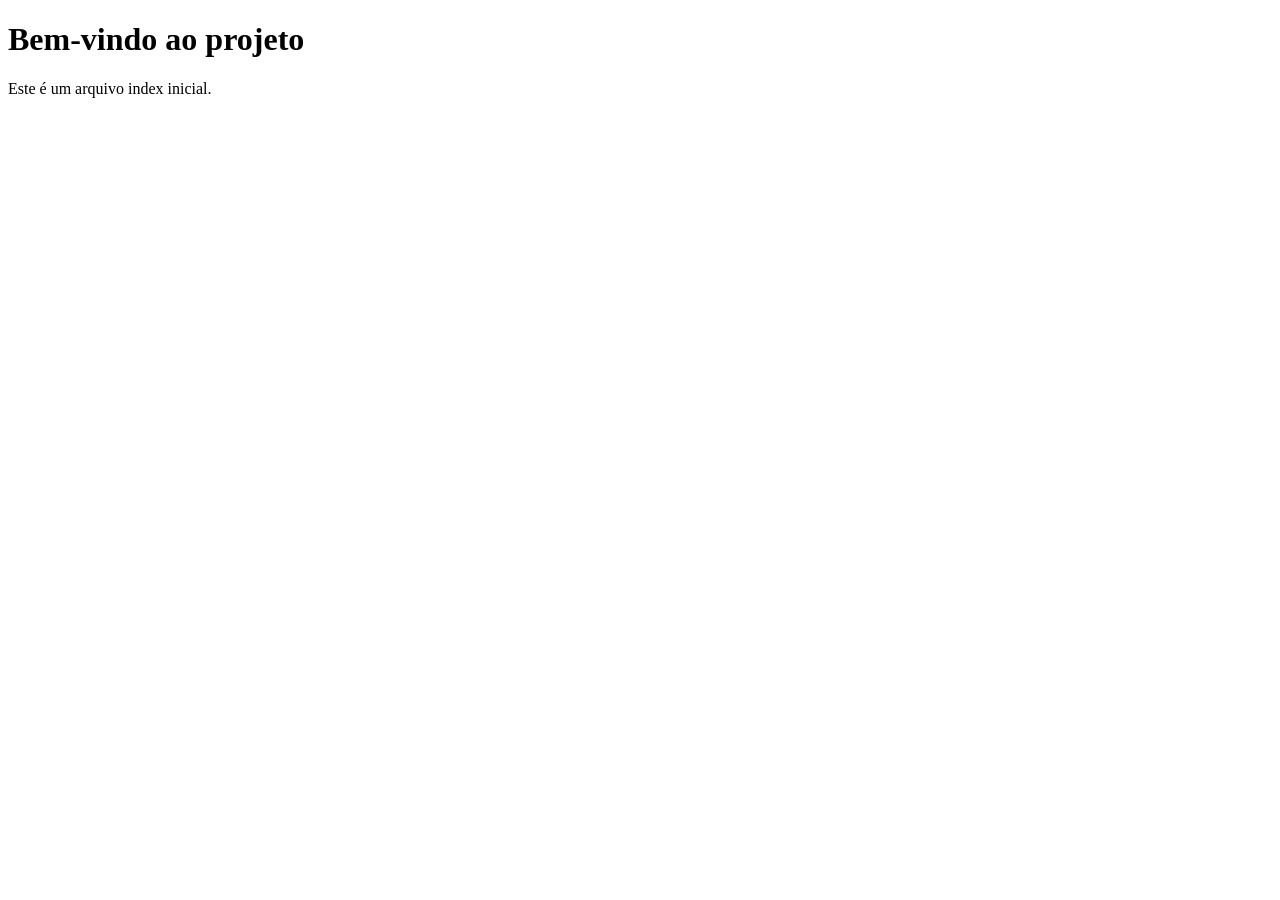
==== index.html @ ea3688d7 "Adiciona index.html inicial" ====
<!DOCTYPE html>
<html lang="pt-BR">
  <head>
    <meta charset="UTF-8" />
    <meta name="viewport" content="width=device-width, initial-scale=1.0" />
    <title>Index</title>
  </head>
  <body>
    <h1>Bem-vindo ao projeto</h1>
    <p>Este é um arquivo index inicial.</p>
  </body>
</html>
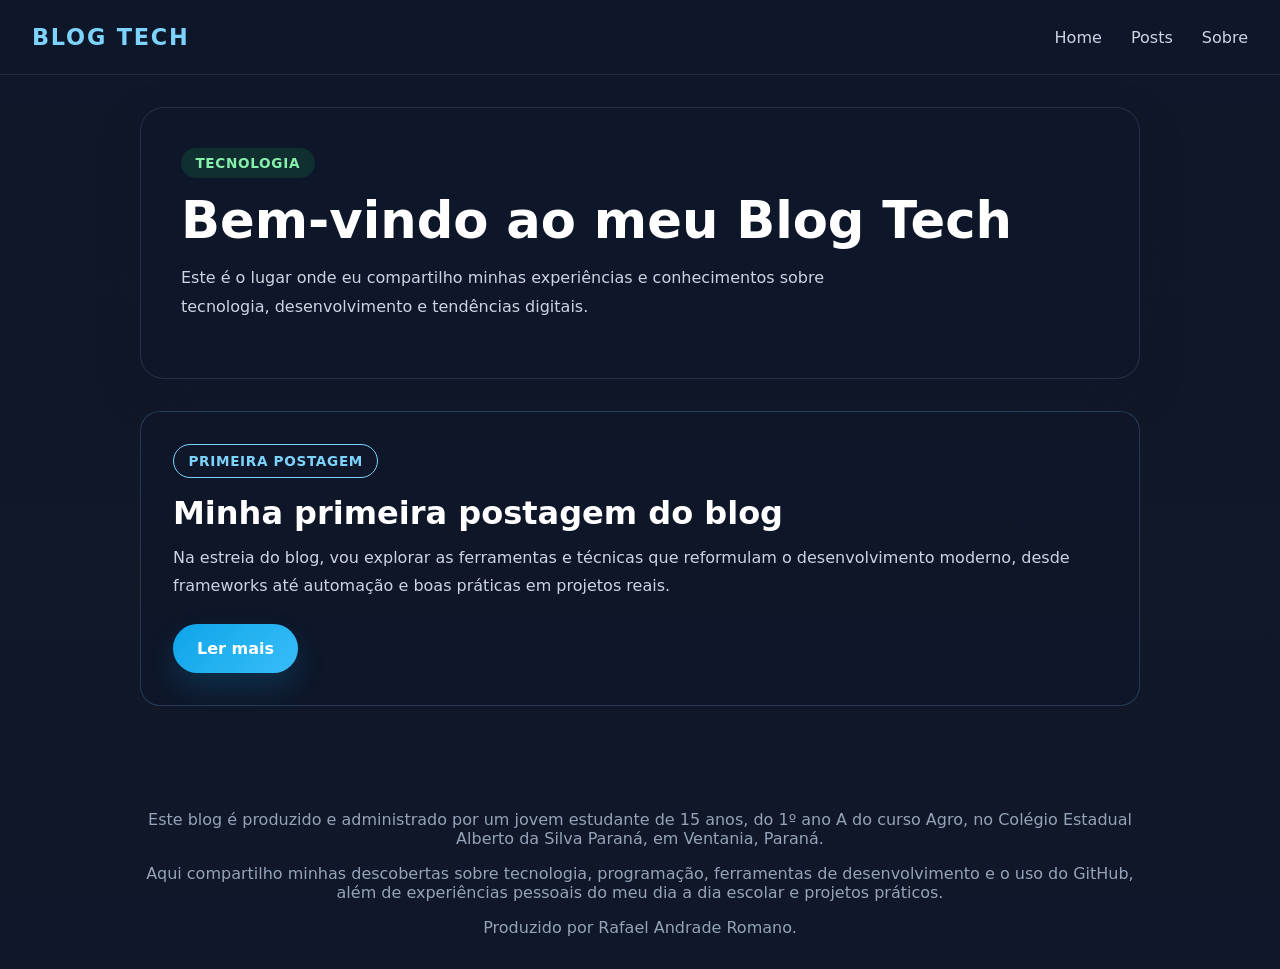
==== commit 01f31dce: "Adiciona páginas do blog e estilos ao repositório" ====
--- a/index.html
+++ b/index.html
@@ -3,10 +3,38 @@
   <head>
     <meta charset="UTF-8" />
     <meta name="viewport" content="width=device-width, initial-scale=1.0" />
-    <title>Index</title>
+    <title>Blog Tech</title>
+    <link rel="stylesheet" href="css/styles.css" />
   </head>
   <body>
-    <h1>Bem-vindo ao projeto</h1>
-    <p>Este é um arquivo index inicial.</p>
+    <header class="site-header">
+      <div class="brand">Blog Tech</div>
+      <nav class="site-nav">
+        <a href="#home">Home</a>
+        <a href="#posts">Posts</a>
+        <a href="#sobre">Sobre</a>
+      </nav>
+    </header>
+
+    <main class="page-content">
+      <section class="hero-card">
+        <span class="hero-label">Tecnologia</span>
+        <h1>Bem-vindo ao meu Blog Tech</h1>
+        <p>Este é o lugar onde eu compartilho minhas experiências e conhecimentos sobre tecnologia, desenvolvimento e tendências digitais.</p>
+      </section>
+
+      <section class="featured-post" id="posts">
+        <div class="post-badge">Primeira postagem</div>
+        <h2>Minha primeira postagem do blog</h2>
+        <p>Na estreia do blog, vou explorar as ferramentas e técnicas que reformulam o desenvolvimento moderno, desde frameworks até automação e boas práticas em projetos reais.</p>
+        <a class="read-more" href="post.html">Ler mais</a>
+      </section>
+    </main>
+
+    <footer class="site-footer" id="sobre">
+      <p>Este blog é produzido e administrado por um jovem estudante de 15 anos, do 1º ano A do curso Agro, no Colégio Estadual Alberto da Silva Paraná, em Ventania, Paraná.</p>
+      <p>Aqui compartilho minhas descobertas sobre tecnologia, programação, ferramentas de desenvolvimento e o uso do GitHub, além de experiências pessoais do meu dia a dia escolar e projetos práticos.</p>
+      <p>Produzido por Rafael Andrade Romano.</p>
+    </footer>
   </body>
-</html>
+</html>
--- a/css/styles.css
+++ b/css/styles.css
@@ -0,0 +1,154 @@
+body {
+  margin: 0;
+  min-height: 100vh;
+  font-family: Inter, system-ui, -apple-system, BlinkMacSystemFont, "Segoe UI", sans-serif;
+  background: linear-gradient(180deg, #0f172a 0%, #111827 60%, #0f172a 100%);
+  color: #e2e8f0;
+}
+
+.site-header {
+  display: flex;
+  justify-content: space-between;
+  align-items: center;
+  padding: 1.5rem 2rem;
+  background: rgba(15, 23, 42, 0.92);
+  border-bottom: 1px solid rgba(148, 163, 184, 0.16);
+  position: sticky;
+  top: 0;
+  z-index: 10;
+  backdrop-filter: blur(10px);
+}
+
+.brand {
+  font-size: 1.4rem;
+  font-weight: 700;
+  letter-spacing: 0.08em;
+  text-transform: uppercase;
+  color: #7dd3fc;
+}
+
+.site-nav a {
+  color: #cbd5e1;
+  text-decoration: none;
+  margin-left: 1.5rem;
+  font-weight: 500;
+}
+
+.site-nav a:hover {
+  color: #7dd3fc;
+}
+
+.page-content {
+  max-width: 1000px;
+  margin: 0 auto;
+  padding: 2rem 1.5rem 4rem;
+}
+
+.hero-card {
+  background: rgba(15, 23, 42, 0.96);
+  border: 1px solid rgba(148, 163, 184, 0.18);
+  border-radius: 24px;
+  padding: 2.5rem;
+  box-shadow: 0 18px 40px rgba(15, 23, 42, 0.4);
+}
+
+.hero-label {
+  display: inline-flex;
+  align-items: center;
+  padding: 0.45rem 0.9rem;
+  background: rgba(34, 197, 94, 0.14);
+  color: #86efac;
+  border-radius: 999px;
+  font-size: 0.85rem;
+  font-weight: 700;
+  letter-spacing: 0.05em;
+  text-transform: uppercase;
+  margin-bottom: 1rem;
+}
+
+.hero-card h1 {
+  margin: 0;
+  font-size: clamp(2rem, 4vw, 3.5rem);
+  line-height: 1.05;
+  color: #ffffff;
+}
+
+.hero-card p {
+  margin-top: 1rem;
+  max-width: 720px;
+  line-height: 1.8;
+  color: #cbd5e1;
+}
+
+.featured-post {
+  margin-top: 2rem;
+  padding: 2rem;
+  border-radius: 20px;
+  background: rgba(15, 23, 42, 0.85);
+  border: 1px solid rgba(125, 211, 252, 0.2);
+}
+
+.post-badge {
+  display: inline-flex;
+  padding: 0.5rem 0.9rem;
+  background: #0f172a;
+  border: 1px solid #7dd3fc;
+  color: #7dd3fc;
+  font-size: 0.85rem;
+  font-weight: 700;
+  border-radius: 999px;
+  letter-spacing: 0.05em;
+  text-transform: uppercase;
+}
+
+.featured-post h2 {
+  margin: 1rem 0 0.75rem;
+  color: #ffffff;
+  font-size: 2rem;
+}
+
+.featured-post p {
+  margin: 0;
+  line-height: 1.75;
+  color: #cbd5e1;
+}
+
+.read-more {
+  display: inline-block;
+  margin-top: 1.5rem;
+  color: #ffffff;
+  background: linear-gradient(135deg, #0ea5e9, #38bdf8);
+  padding: 0.95rem 1.5rem;
+  border-radius: 999px;
+  text-decoration: none;
+  font-weight: 700;
+  box-shadow: 0 14px 30px rgba(14, 165, 233, 0.18);
+}
+
+.read-more:hover {
+  transform: translateY(-1px);
+}
+
+.site-footer {
+  max-width: 1000px;
+  margin: 0 auto 2rem;
+  padding: 1.5rem 1.5rem 0;
+  color: #94a3b8;
+  text-align: center;
+}
+
+@media (max-width: 720px) {
+  .site-header {
+    flex-direction: column;
+    align-items: flex-start;
+  }
+
+  .site-nav {
+    margin-top: 1rem;
+  }
+
+  .site-nav a {
+    margin-left: 0;
+    margin-right: 1rem;
+  }
+}
